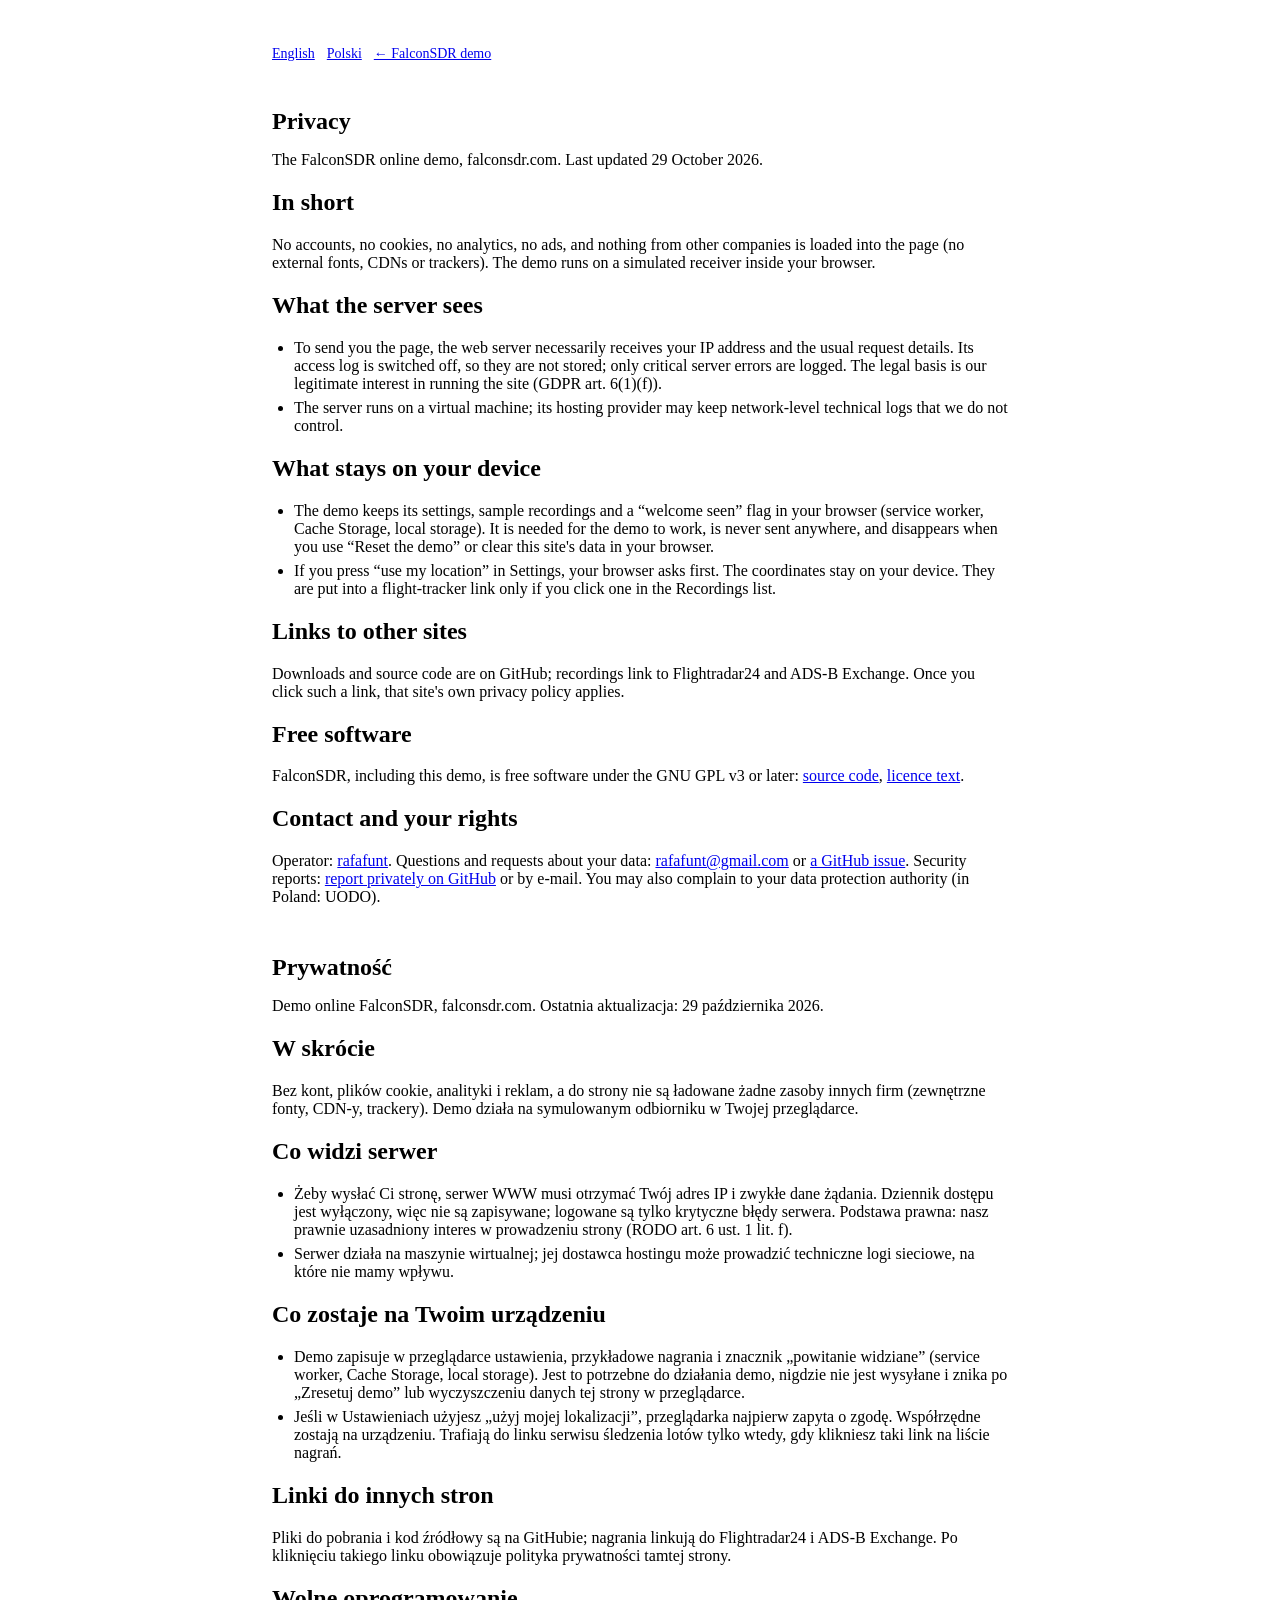
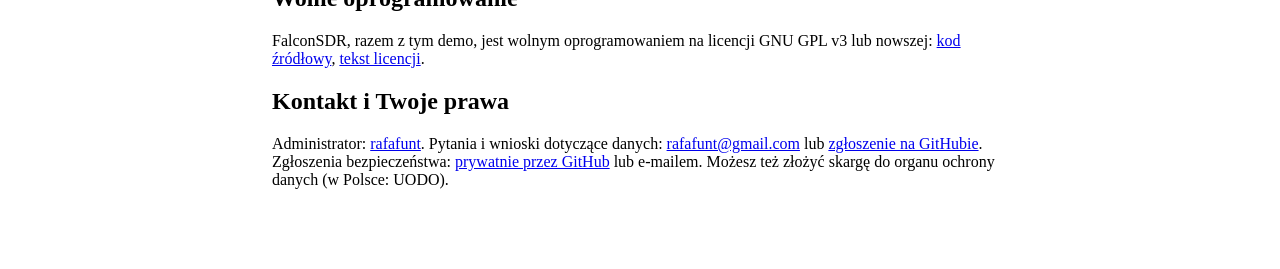
==== demo/site/privacy.html @ e5ee18c2 "Demo and UI audit: security headers, privacy page, accessibility Demo: HSTS/CSP-report-only/Permissi" ====
<!doctype html>
<html lang="en">
<head>
<meta charset="utf-8">
<meta name="viewport" content="width=device-width, initial-scale=1">
<meta name="color-scheme" content="light dark">
<title>FalconSDR demo – privacy · prywatność</title>
<link rel="icon" href="icon.svg" type="image/svg+xml">
<link rel="stylesheet" href="app.css">
<link rel="stylesheet" href="doc.css">
</head>
<body>
<main class="doc">
  <p class="lang-switch"><a href="#en" hreflang="en">English</a> <a href="#pl" hreflang="pl">Polski</a> <a href="/">← FalconSDR demo</a></p>

  <section id="en" lang="en">
    <h1>Privacy</h1>
    <p class="muted">The FalconSDR online demo, falconsdr.com. Last updated 29 October 2026.</p>
    <h2>In short</h2>
    <p>No accounts, no cookies, no analytics, no ads, and nothing from other companies is loaded into the page (no external fonts, CDNs or trackers). The demo runs on a simulated receiver inside your browser.</p>
    <h2>What the server sees</h2>
    <ul>
      <li>To send you the page, the web server necessarily receives your IP address and the usual request details. Its access log is switched off, so they are not stored; only critical server errors are logged. The legal basis is our legitimate interest in running the site (GDPR art. 6(1)(f)).</li>
      <li>The server runs on a virtual machine; its hosting provider may keep network-level technical logs that we do not control.</li>
    </ul>
    <h2>What stays on your device</h2>
    <ul>
      <li>The demo keeps its settings, sample recordings and a “welcome seen” flag in your browser (service worker, Cache Storage, local storage). It is needed for the demo to work, is never sent anywhere, and disappears when you use “Reset the demo” or clear this site's data in your browser.</li>
      <li>If you press “use my location” in Settings, your browser asks first. The coordinates stay on your device. They are put into a flight-tracker link only if you click one in the Recordings list.</li>
    </ul>
    <h2>Links to other sites</h2>
    <p>Downloads and source code are on GitHub; recordings link to Flightradar24 and ADS-B Exchange. Once you click such a link, that site's own privacy policy applies.</p>
    <h2>Free software</h2>
    <p>FalconSDR, including this demo, is free software under the GNU GPL v3 or later: <a href="https://github.com/rafafunt/FalconSDR">source code</a>, <a href="/LICENSE.txt">licence text</a>.</p>
    <h2>Contact and your rights</h2>
    <p>Operator: <a href="https://github.com/rafafunt">rafafunt</a>. Questions and requests about your data: <a href="mailto:rafafunt@gmail.com">rafafunt@gmail.com</a> or <a href="https://github.com/rafafunt/FalconSDR/issues">a GitHub issue</a>. Security reports: <a href="https://github.com/rafafunt/FalconSDR/security/advisories/new">report privately on GitHub</a> or by e-mail. You may also complain to your data protection authority (in Poland: UODO).</p>
  </section>

  <section id="pl" lang="pl">
    <h1>Prywatność</h1>
    <p class="muted">Demo online FalconSDR, falconsdr.com. Ostatnia aktualizacja: 29 października 2026.</p>
    <h2>W skrócie</h2>
    <p>Bez kont, plików cookie, analityki i reklam, a do strony nie są ładowane żadne zasoby innych firm (zewnętrzne fonty, CDN-y, trackery). Demo działa na symulowanym odbiorniku w Twojej przeglądarce.</p>
    <h2>Co widzi serwer</h2>
    <ul>
      <li>Żeby wysłać Ci stronę, serwer WWW musi otrzymać Twój adres IP i zwykłe dane żądania. Dziennik dostępu jest wyłączony, więc nie są zapisywane; logowane są tylko krytyczne błędy serwera. Podstawa prawna: nasz prawnie uzasadniony interes w prowadzeniu strony (RODO art. 6 ust. 1 lit. f).</li>
      <li>Serwer działa na maszynie wirtualnej; jej dostawca hostingu może prowadzić techniczne logi sieciowe, na które nie mamy wpływu.</li>
    </ul>
    <h2>Co zostaje na Twoim urządzeniu</h2>
    <ul>
      <li>Demo zapisuje w przeglądarce ustawienia, przykładowe nagrania i znacznik „powitanie widziane” (service worker, Cache Storage, local storage). Jest to potrzebne do działania demo, nigdzie nie jest wysyłane i znika po „Zresetuj demo” lub wyczyszczeniu danych tej strony w przeglądarce.</li>
      <li>Jeśli w Ustawieniach użyjesz „użyj mojej lokalizacji”, przeglądarka najpierw zapyta o zgodę. Współrzędne zostają na urządzeniu. Trafiają do linku serwisu śledzenia lotów tylko wtedy, gdy klikniesz taki link na liście nagrań.</li>
    </ul>
    <h2>Linki do innych stron</h2>
    <p>Pliki do pobrania i kod źródłowy są na GitHubie; nagrania linkują do Flightradar24 i ADS-B Exchange. Po kliknięciu takiego linku obowiązuje polityka prywatności tamtej strony.</p>
    <h2>Wolne oprogramowanie</h2>
    <p>FalconSDR, razem z tym demo, jest wolnym oprogramowaniem na licencji GNU GPL v3 lub nowszej: <a href="https://github.com/rafafunt/FalconSDR">kod źródłowy</a>, <a href="/LICENSE.txt">tekst licencji</a>.</p>
    <h2>Kontakt i Twoje prawa</h2>
    <p>Administrator: <a href="https://github.com/rafafunt">rafafunt</a>. Pytania i wnioski dotyczące danych: <a href="mailto:rafafunt@gmail.com">rafafunt@gmail.com</a> lub <a href="https://github.com/rafafunt/FalconSDR/issues">zgłoszenie na GitHubie</a>. Zgłoszenia bezpieczeństwa: <a href="https://github.com/rafafunt/FalconSDR/security/advisories/new">prywatnie przez GitHub</a> lub e-mailem. Możesz też złożyć skargę do organu ochrony danych (w Polsce: UODO).</p>
  </section>
</main>
</body>
</html>
---- demo/site/doc.css ----
/* Plain text pages of the demo site (privacy.html), on top of app.css. */
.doc { max-width: 46rem; margin: 0 auto; padding: 24px 16px 56px; display: flex; flex-direction: column; gap: 12px; }
.doc h1 { margin-bottom: 4px; }
.doc h2 { margin-top: 20px; }
.doc ul { margin: 0; padding-left: 22px; display: flex; flex-direction: column; gap: 6px; }
.doc a { text-decoration: underline; }
.doc .lang-switch { display: flex; gap: 12px; font-size: 14px; }
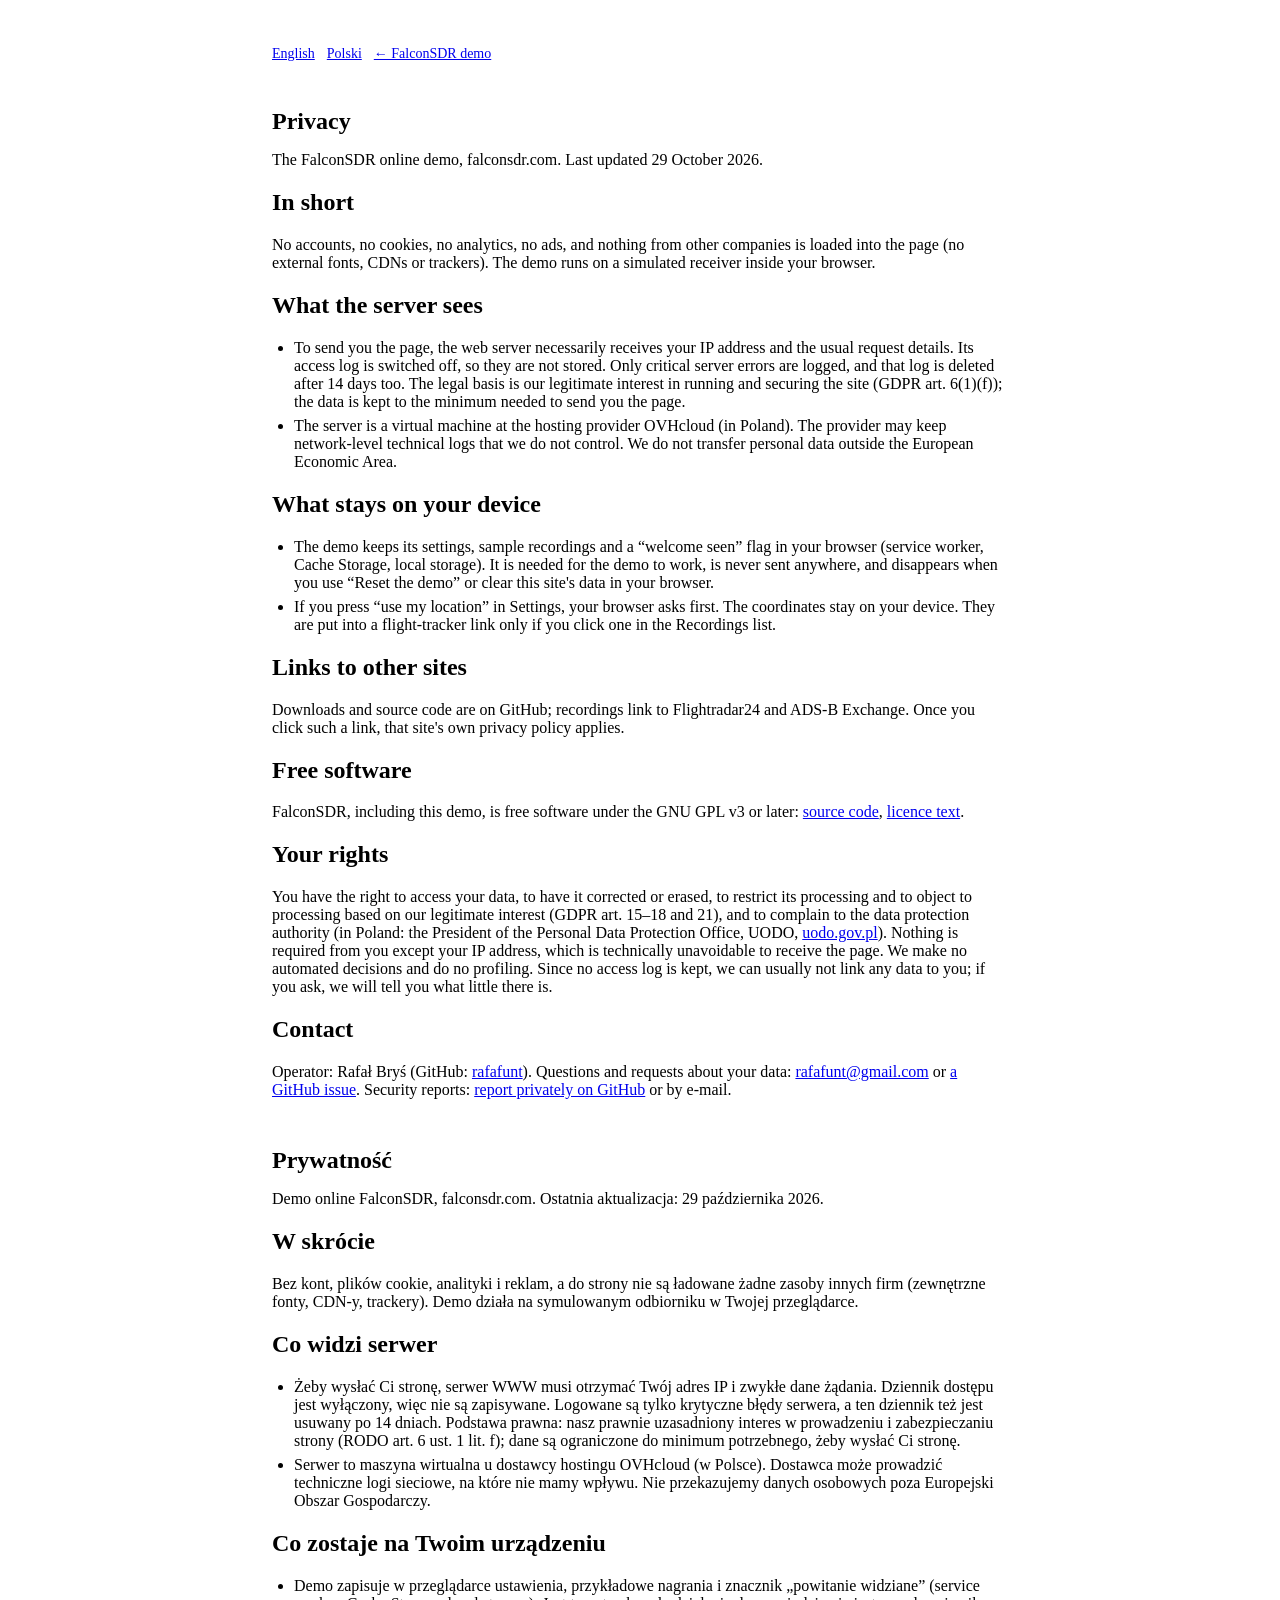
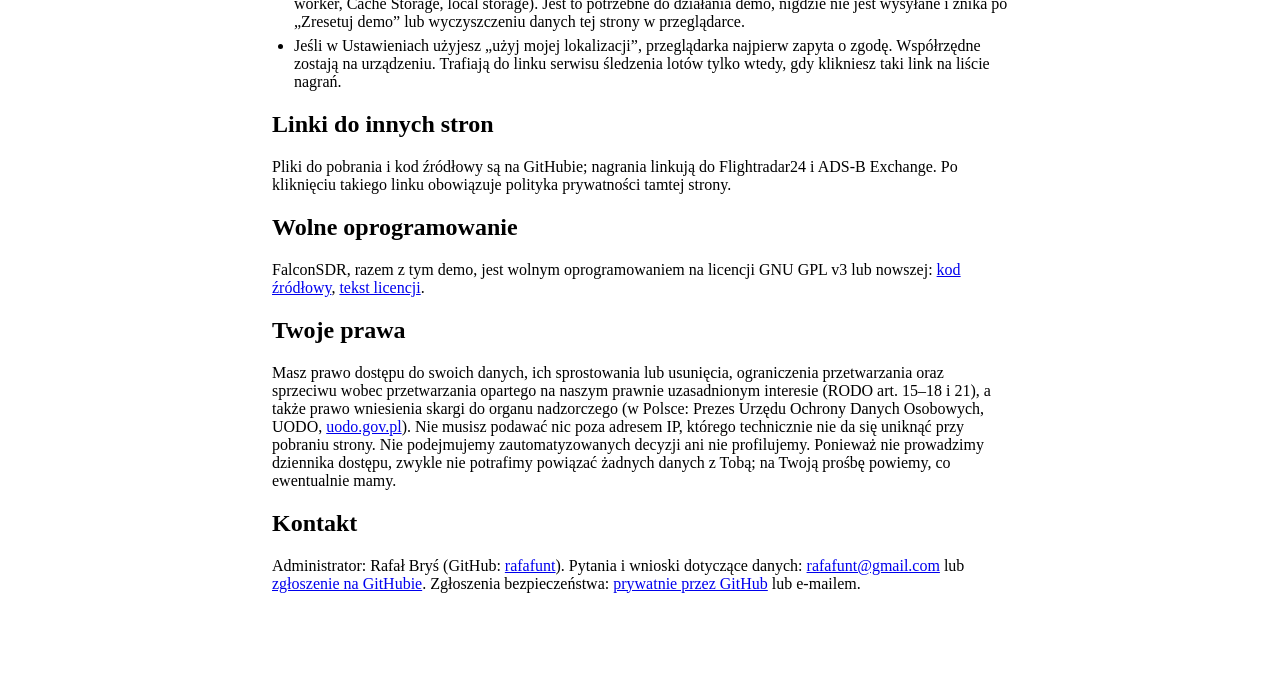
==== commit 4809106a: "Privacy page: operator's name, rights, retention, recipients Names the controller (GDPR art. 13(1)(a" ====
--- a/demo/site/privacy.html
+++ b/demo/site/privacy.html
@@ -20,8 +20,8 @@
     <p>No accounts, no cookies, no analytics, no ads, and nothing from other companies is loaded into the page (no external fonts, CDNs or trackers). The demo runs on a simulated receiver inside your browser.</p>
     <h2>What the server sees</h2>
     <ul>
-      <li>To send you the page, the web server necessarily receives your IP address and the usual request details. Its access log is switched off, so they are not stored; only critical server errors are logged. The legal basis is our legitimate interest in running the site (GDPR art. 6(1)(f)).</li>
-      <li>The server runs on a virtual machine; its hosting provider may keep network-level technical logs that we do not control.</li>
+      <li>To send you the page, the web server necessarily receives your IP address and the usual request details. Its access log is switched off, so they are not stored. Only critical server errors are logged, and that log is deleted after 14 days too. The legal basis is our legitimate interest in running and securing the site (GDPR art. 6(1)(f)); the data is kept to the minimum needed to send you the page.</li>
+      <li>The server is a virtual machine at the hosting provider OVHcloud (in Poland). The provider may keep network-level technical logs that we do not control. We do not transfer personal data outside the European Economic Area.</li>
     </ul>
     <h2>What stays on your device</h2>
     <ul>
@@ -32,8 +32,10 @@
     <p>Downloads and source code are on GitHub; recordings link to Flightradar24 and ADS-B Exchange. Once you click such a link, that site's own privacy policy applies.</p>
     <h2>Free software</h2>
     <p>FalconSDR, including this demo, is free software under the GNU GPL v3 or later: <a href="https://github.com/rafafunt/FalconSDR">source code</a>, <a href="/LICENSE.txt">licence text</a>.</p>
-    <h2>Contact and your rights</h2>
-    <p>Operator: <a href="https://github.com/rafafunt">rafafunt</a>. Questions and requests about your data: <a href="mailto:rafafunt@gmail.com">rafafunt@gmail.com</a> or <a href="https://github.com/rafafunt/FalconSDR/issues">a GitHub issue</a>. Security reports: <a href="https://github.com/rafafunt/FalconSDR/security/advisories/new">report privately on GitHub</a> or by e-mail. You may also complain to your data protection authority (in Poland: UODO).</p>
+    <h2>Your rights</h2>
+    <p>You have the right to access your data, to have it corrected or erased, to restrict its processing and to object to processing based on our legitimate interest (GDPR art. 15–18 and 21), and to complain to the data protection authority (in Poland: the President of the Personal Data Protection Office, UODO, <a href="https://uodo.gov.pl">uodo.gov.pl</a>). Nothing is required from you except your IP address, which is technically unavoidable to receive the page. We make no automated decisions and do no profiling. Since no access log is kept, we can usually not link any data to you; if you ask, we will tell you what little there is.</p>
+    <h2>Contact</h2>
+    <p>Operator: Rafał Bryś (GitHub: <a href="https://github.com/rafafunt">rafafunt</a>). Questions and requests about your data: <a href="mailto:rafafunt@gmail.com">rafafunt@gmail.com</a> or <a href="https://github.com/rafafunt/FalconSDR/issues">a GitHub issue</a>. Security reports: <a href="https://github.com/rafafunt/FalconSDR/security/advisories/new">report privately on GitHub</a> or by e-mail.</p>
   </section>
 
   <section id="pl" lang="pl">
@@ -43,8 +45,8 @@
     <p>Bez kont, plików cookie, analityki i reklam, a do strony nie są ładowane żadne zasoby innych firm (zewnętrzne fonty, CDN-y, trackery). Demo działa na symulowanym odbiorniku w Twojej przeglądarce.</p>
     <h2>Co widzi serwer</h2>
     <ul>
-      <li>Żeby wysłać Ci stronę, serwer WWW musi otrzymać Twój adres IP i zwykłe dane żądania. Dziennik dostępu jest wyłączony, więc nie są zapisywane; logowane są tylko krytyczne błędy serwera. Podstawa prawna: nasz prawnie uzasadniony interes w prowadzeniu strony (RODO art. 6 ust. 1 lit. f).</li>
-      <li>Serwer działa na maszynie wirtualnej; jej dostawca hostingu może prowadzić techniczne logi sieciowe, na które nie mamy wpływu.</li>
+      <li>Żeby wysłać Ci stronę, serwer WWW musi otrzymać Twój adres IP i zwykłe dane żądania. Dziennik dostępu jest wyłączony, więc nie są zapisywane. Logowane są tylko krytyczne błędy serwera, a ten dziennik też jest usuwany po 14 dniach. Podstawa prawna: nasz prawnie uzasadniony interes w prowadzeniu i zabezpieczaniu strony (RODO art. 6 ust. 1 lit. f); dane są ograniczone do minimum potrzebnego, żeby wysłać Ci stronę.</li>
+      <li>Serwer to maszyna wirtualna u dostawcy hostingu OVHcloud (w Polsce). Dostawca może prowadzić techniczne logi sieciowe, na które nie mamy wpływu. Nie przekazujemy danych osobowych poza Europejski Obszar Gospodarczy.</li>
     </ul>
     <h2>Co zostaje na Twoim urządzeniu</h2>
     <ul>
@@ -55,8 +57,10 @@
     <p>Pliki do pobrania i kod źródłowy są na GitHubie; nagrania linkują do Flightradar24 i ADS-B Exchange. Po kliknięciu takiego linku obowiązuje polityka prywatności tamtej strony.</p>
     <h2>Wolne oprogramowanie</h2>
     <p>FalconSDR, razem z tym demo, jest wolnym oprogramowaniem na licencji GNU GPL v3 lub nowszej: <a href="https://github.com/rafafunt/FalconSDR">kod źródłowy</a>, <a href="/LICENSE.txt">tekst licencji</a>.</p>
-    <h2>Kontakt i Twoje prawa</h2>
-    <p>Administrator: <a href="https://github.com/rafafunt">rafafunt</a>. Pytania i wnioski dotyczące danych: <a href="mailto:rafafunt@gmail.com">rafafunt@gmail.com</a> lub <a href="https://github.com/rafafunt/FalconSDR/issues">zgłoszenie na GitHubie</a>. Zgłoszenia bezpieczeństwa: <a href="https://github.com/rafafunt/FalconSDR/security/advisories/new">prywatnie przez GitHub</a> lub e-mailem. Możesz też złożyć skargę do organu ochrony danych (w Polsce: UODO).</p>
+    <h2>Twoje prawa</h2>
+    <p>Masz prawo dostępu do swoich danych, ich sprostowania lub usunięcia, ograniczenia przetwarzania oraz sprzeciwu wobec przetwarzania opartego na naszym prawnie uzasadnionym interesie (RODO art. 15–18 i 21), a także prawo wniesienia skargi do organu nadzorczego (w Polsce: Prezes Urzędu Ochrony Danych Osobowych, UODO, <a href="https://uodo.gov.pl">uodo.gov.pl</a>). Nie musisz podawać nic poza adresem IP, którego technicznie nie da się uniknąć przy pobraniu strony. Nie podejmujemy zautomatyzowanych decyzji ani nie profilujemy. Ponieważ nie prowadzimy dziennika dostępu, zwykle nie potrafimy powiązać żadnych danych z Tobą; na Twoją prośbę powiemy, co ewentualnie mamy.</p>
+    <h2>Kontakt</h2>
+    <p>Administrator: Rafał Bryś (GitHub: <a href="https://github.com/rafafunt">rafafunt</a>). Pytania i wnioski dotyczące danych: <a href="mailto:rafafunt@gmail.com">rafafunt@gmail.com</a> lub <a href="https://github.com/rafafunt/FalconSDR/issues">zgłoszenie na GitHubie</a>. Zgłoszenia bezpieczeństwa: <a href="https://github.com/rafafunt/FalconSDR/security/advisories/new">prywatnie przez GitHub</a> lub e-mailem.</p>
   </section>
 </main>
 </body>
